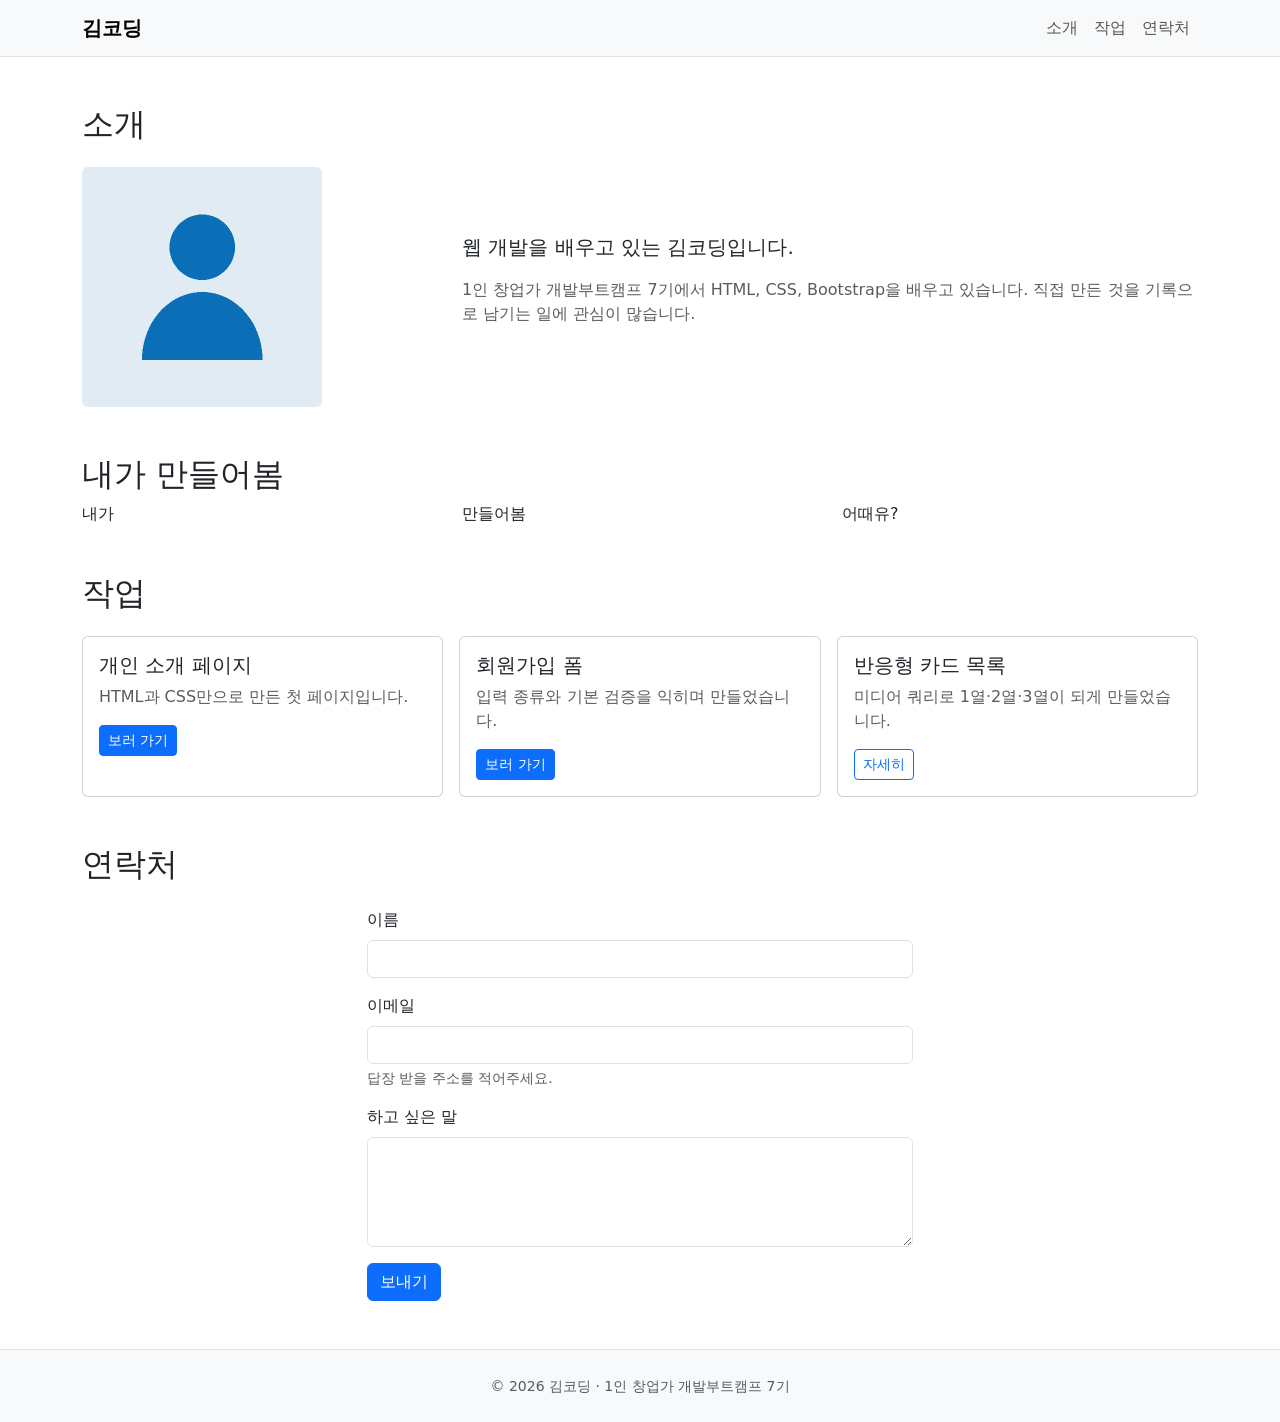
==== index.html @ a55539e7 "first commit" ====
<!doctype html>
<html lang="ko">
  <head>
    <meta charset="UTF-8" />
    <meta name="viewport" content="width=device-width, initial-scale=1.0" />
    <title>김코딩 — 소개</title>

    <!-- Bootstrap 먼저, 내 CSS는 그 뒤에 -->
    <link
      href="https://cdn.jsdelivr.net/npm/bootstrap@5.3.8/dist/css/bootstrap.min.css"
      rel="stylesheet"
    />
    <link href="style.css" rel="stylesheet" />
  </head>

  <body>
    <!-- ── Navbar : 992px 아래에서 접힙니다 ── -->
    <header>
      <nav class="navbar navbar-expand-lg bg-light border-bottom">
        <div class="container">
          <a class="navbar-brand fw-bold" href="#">김코딩</a>
          <button
            class="navbar-toggler"
            type="button"
            data-bs-toggle="collapse"
            data-bs-target="#menu"
            aria-controls="menu"
            aria-expanded="false"
            aria-label="메뉴 열기"
          >
            <span class="navbar-toggler-icon"></span>
          </button>
          <div class="collapse navbar-collapse" id="menu">
            <ul class="navbar-nav ms-auto">
              <li class="nav-item">
                <a class="nav-link" href="#intro">소개</a>
              </li>
              <li class="nav-item">
                <a class="nav-link" href="#works">작업</a>
              </li>
              <li class="nav-item">
                <a class="nav-link" href="#contact">연락처</a>
              </li>
            </ul>
          </div>
        </div>
      </nav>
    </header>

    <main>
      <!-- ── 소개 : 사진 4칸 + 글 8칸 ── -->
      <section id="intro" class="container my-5">
        <h2 class="mb-4">소개</h2>
        <div class="row g-4 align-items-center">
          <div class="col-12 col-md-4">
            <img
              src="me.jpg"
              alt="김코딩의 프로필 사진"
              class="img-fluid rounded"
              width="240"
              height="240"
            />
          </div>
          <div class="col-12 col-md-8">
            <p class="lead">웹 개발을 배우고 있는 김코딩입니다.</p>
            <p class="text-body-secondary">
              1인 창업가 개발부트캠프 7기에서 HTML, CSS, Bootstrap을 배우고
              있습니다. 직접 만든 것을 기록으로 남기는 일에 관심이 많습니다.
            </p>
          </div>
        </div>
      </section>
      <div class="container">
        <h2>내가 만들어봄</h2>
        <div class="row">
          <div class="col-12 col-md-6 col-lg-4">내가</div>
          <div class="col-12 col-md-6 col-lg-4">만들어봄</div>
          <div class="col-12 col-md-6 col-lg-4">어때유?</div>

        </div>
      </div>
      <!-- ── 작업 : 1열 → 2열 → 3열 ── -->
      <section id="works" class="container my-5">
        <h2 class="mb-4">작업</h2>
        <div class="row g-3">
          <div class="col-12 col-md-6 col-lg-4">
            <div class="card h-100">
              <div class="card-body">
                <h3 class="card-title h5">개인 소개 페이지</h3>
                <p class="card-text text-body-secondary">
                  HTML과 CSS만으로 만든 첫 페이지입니다.
                </p>
                <a href="#" class="btn btn-primary btn-sm">보러 가기</a>
              </div>
            </div>
          </div>
          <div class="col-12 col-md-6 col-lg-4">
            <div class="card h-100">
              <div class="card-body">
                <h3 class="card-title h5">회원가입 폼</h3>
                <p class="card-text text-body-secondary">
                  입력 종류와 기본 검증을 익히며 만들었습니다.
                </p>
                <a href="#" class="btn btn-primary btn-sm">보러 가기</a>
              </div>
            </div>
          </div>
          <div class="col-12 col-md-6 col-lg-4">
            <div class="card h-100">
              <div class="card-body">
                <h3 class="card-title h5">반응형 카드 목록</h3>
                <p class="card-text text-body-secondary">
                  미디어 쿼리로 1열·2열·3열이 되게 만들었습니다.
                </p>
                <button
                  class="btn btn-outline-primary btn-sm"
                  data-bs-toggle="modal"
                  data-bs-target="#detail"
                >
                  자세히
                </button>
              </div>
            </div>
          </div>
        </div>
      </section>

      <!-- ── 연락처 : 넓은 화면에서 가운데 ── -->
      <section id="contact" class="container my-5">
        <h2 class="mb-4">연락처</h2>
        <div class="row">
          <div class="col-12 col-lg-6 mx-auto">
            <form>
              <div class="mb-3">
                <label for="name" class="form-label">이름</label>
                <input
                  type="text"
                  class="form-control"
                  id="name"
                  name="name"
                  required
                />
              </div>
              <div class="mb-3">
                <label for="email" class="form-label">이메일</label>
                <input
                  type="email"
                  class="form-control"
                  id="email"
                  name="email"
                  required
                />
                <div class="form-text">답장 받을 주소를 적어주세요.</div>
              </div>
              <div class="mb-3">
                <label for="message" class="form-label">하고 싶은 말</label>
                <textarea
                  class="form-control"
                  id="message"
                  name="message"
                  rows="4"
                ></textarea>
              </div>
              <button type="submit" class="btn btn-primary">보내기</button>
            </form>
          </div>
        </div>
      </section>
    </main>

    <footer class="bg-light border-top py-4">
      <div class="container text-center text-body-secondary">
        <small>© 2026 김코딩 · 1인 창업가 개발부트캠프 7기</small>
      </div>
    </footer>

    <!-- ── Modal : 버튼의 target과 id가 짝입니다 ── -->
    <div class="modal fade" id="detail" tabindex="-1" aria-hidden="true">
      <div class="modal-dialog">
        <div class="modal-content">
          <div class="modal-header">
            <h5 class="modal-title">반응형 카드 목록</h5>
            <button
              type="button"
              class="btn-close"
              data-bs-dismiss="modal"
              aria-label="닫기"
            ></button>
          </div>
          <div class="modal-body">
            <p class="mb-0">
              CSS Grid와 미디어 쿼리로 만들었습니다. 768px에서 2열, 1024px에서
              3열이 됩니다.
            </p>
          </div>
        </div>
      </div>
    </div>

    <!-- JS는 body 끝에 : Navbar 접힘과 Modal에 필요합니다 -->
    <script src="https://cdn.jsdelivr.net/npm/bootstrap@5.3.8/dist/js/bootstrap.bundle.min.js"></script>
  </body>
</html>
---- style.css ----
/* DAY08 — Bootstrap 위에 얹는 내 규칙
   Bootstrap 링크보다 뒤에 연결해야 이깁니다 (Day4 캐스케이딩) */

body {
  color: #1f2e3a;
}

/* 글줄이 너무 길어지지 않게 — Day6 마무리에서 넣었던 규칙 */
section p {
  max-width: 65ch;
}

/* 카드에서 테두리를 빼고 그림자로 띄웁니다 */
.card {
  border: 0;
  box-shadow: 0 2px 12px rgba(13, 33, 55, 0.07);
}

/* 소개 영역에만 옅은 배경 */
#intro {
  background-color: #f7f9fb;
  border-radius: 12px;
  padding: 2rem 1.5rem;
}

/* 키보드로 이동할 때 지금 어디인지 보이게 — Day6 마무리에서 넣었던 규칙 */
a:focus-visible,
button:focus-visible {
  outline: 2px solid #0b6fb8;
  outline-offset: 2px;
}
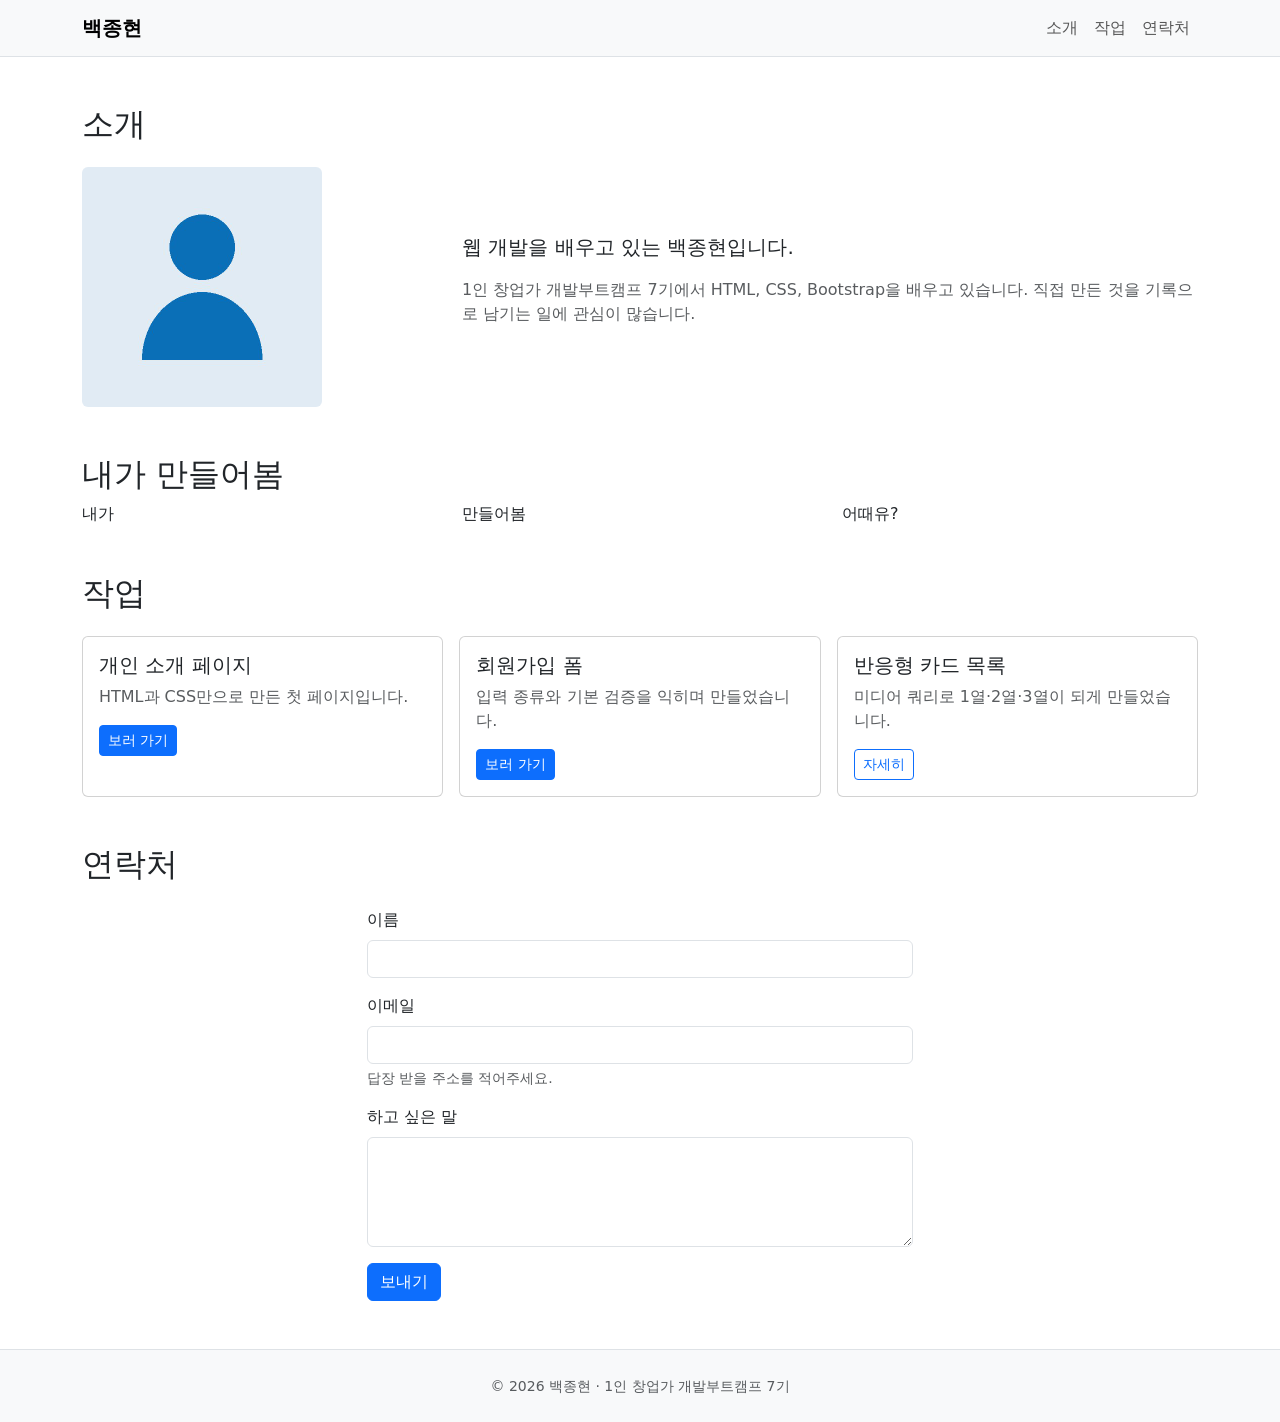
==== commit 9c267ed7: "naming" ====
--- a/index.html
+++ b/index.html
@@ -3,7 +3,7 @@
   <head>
     <meta charset="UTF-8" />
     <meta name="viewport" content="width=device-width, initial-scale=1.0" />
-    <title>김코딩 — 소개</title>
+    <title>백종현 — 소개</title>
 
     <!-- Bootstrap 먼저, 내 CSS는 그 뒤에 -->
     <link
@@ -18,7 +18,7 @@
     <header>
       <nav class="navbar navbar-expand-lg bg-light border-bottom">
         <div class="container">
-          <a class="navbar-brand fw-bold" href="#">김코딩</a>
+          <a class="navbar-brand fw-bold" href="#">백종현</a>
           <button
             class="navbar-toggler"
             type="button"
@@ -55,14 +55,14 @@
           <div class="col-12 col-md-4">
             <img
               src="me.jpg"
-              alt="김코딩의 프로필 사진"
+              alt="백종현의 프로필 사진"
               class="img-fluid rounded"
               width="240"
               height="240"
             />
           </div>
           <div class="col-12 col-md-8">
-            <p class="lead">웹 개발을 배우고 있는 김코딩입니다.</p>
+            <p class="lead">웹 개발을 배우고 있는 백종현입니다.</p>
             <p class="text-body-secondary">
               1인 창업가 개발부트캠프 7기에서 HTML, CSS, Bootstrap을 배우고
               있습니다. 직접 만든 것을 기록으로 남기는 일에 관심이 많습니다.
@@ -170,7 +170,7 @@
 
     <footer class="bg-light border-top py-4">
       <div class="container text-center text-body-secondary">
-        <small>© 2026 김코딩 · 1인 창업가 개발부트캠프 7기</small>
+        <small>© 2026 백종현 · 1인 창업가 개발부트캠프 7기</small>
       </div>
     </footer>
 
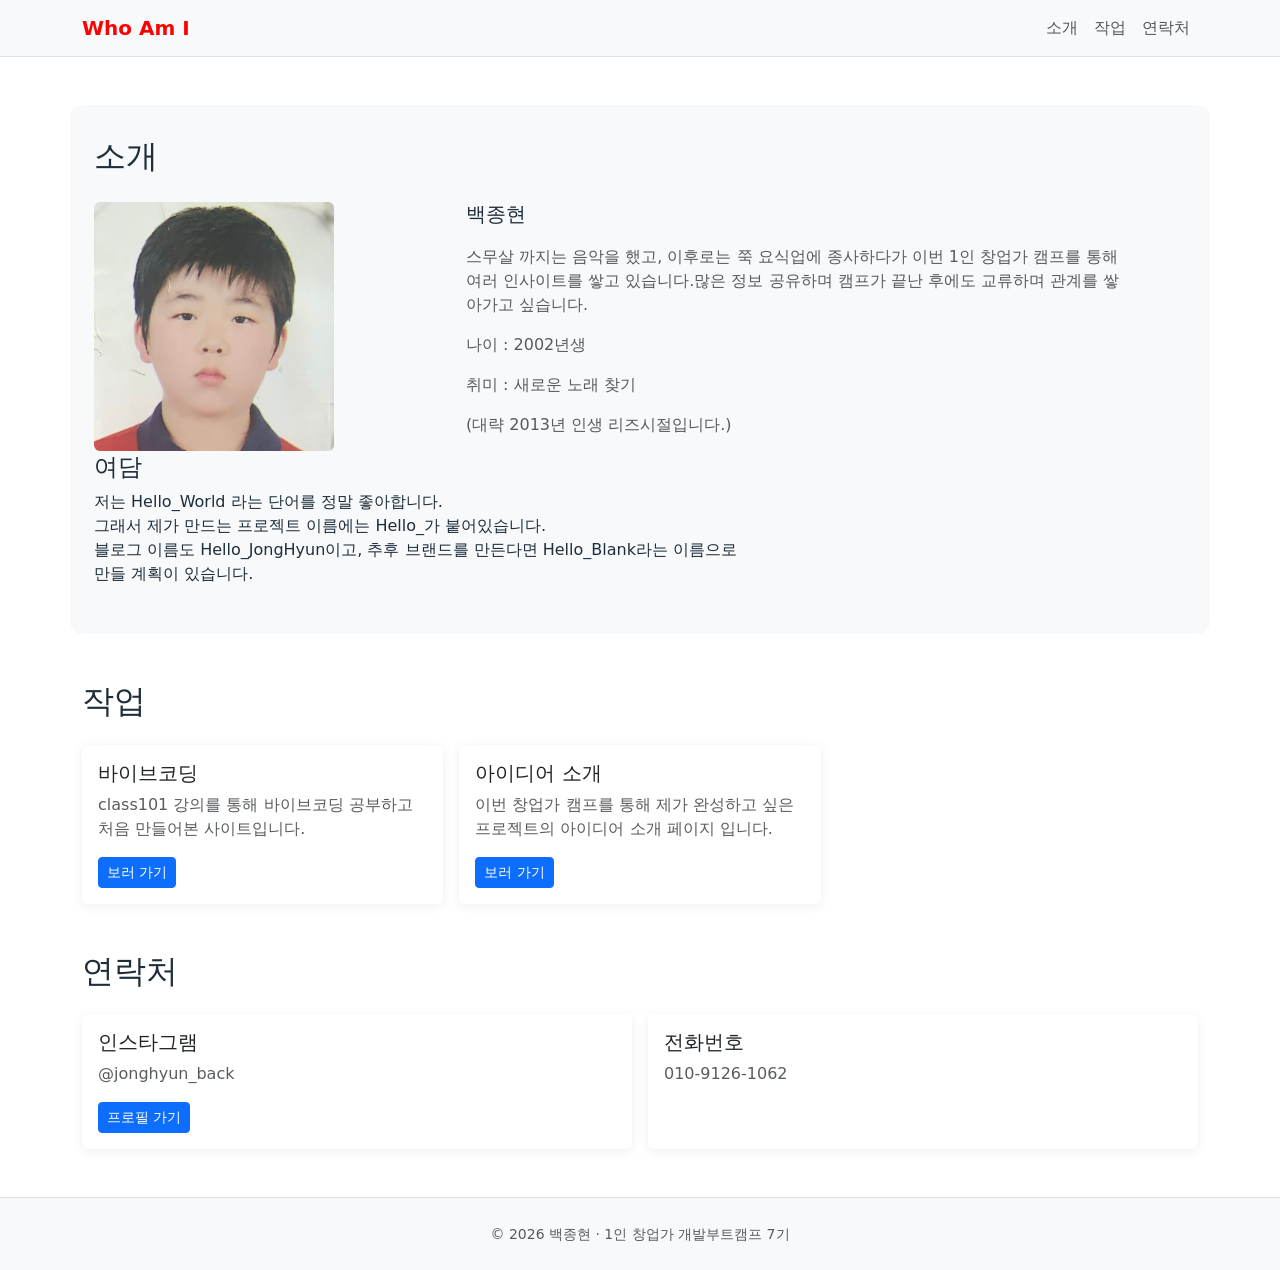
==== commit 5a991e99: "final" ====
--- a/index.html
+++ b/index.html
@@ -3,7 +3,7 @@
   <head>
     <meta charset="UTF-8" />
     <meta name="viewport" content="width=device-width, initial-scale=1.0" />
-    <title>백종현 — 소개</title>
+    <title>Who am I</title>
 
     <!-- Bootstrap 먼저, 내 CSS는 그 뒤에 -->
     <link
@@ -18,7 +18,7 @@
     <header>
       <nav class="navbar navbar-expand-lg bg-light border-bottom">
         <div class="container">
-          <a class="navbar-brand fw-bold" href="#">백종현</a>
+          <a class="navbar-brand fw-bold" href="#">Who Am I</a>
           <button
             class="navbar-toggler"
             type="button"
@@ -62,23 +62,27 @@
             />
           </div>
           <div class="col-12 col-md-8">
-            <p class="lead">웹 개발을 배우고 있는 백종현입니다.</p>
+            <p class="lead">백종현</p>
             <p class="text-body-secondary">
-              1인 창업가 개발부트캠프 7기에서 HTML, CSS, Bootstrap을 배우고
-              있습니다. 직접 만든 것을 기록으로 남기는 일에 관심이 많습니다.
+              스무살 까지는 음악을 했고, 이후로는 쭉 요식업에 종사하다가 이번
+              1인 창업가 캠프를 통해 여러 인사이트를 쌓고 있습니다.많은 정보 공유하며 캠프가 끝난 후에도 교류하며 관계를 쌓아가고 싶습니다.
             </p>
+            <p class="text-body-secondary">나이 : 2002년생</p>
+            <p class="text-body-secondary">취미 : 새로운 노래 찾기</p>
+            <p class="text-body-secondary">(대략 2013년 인생 리즈시절입니다.)</p>
           </div>
         </div>
+        <div>
+          <h4>
+            여담
+          </h4>
+          <p>
+            저는 Hello_World 라는 단어를 정말 좋아합니다.<br />그래서 제가 만드는 프로젝트 이름에는 Hello_가 붙어있습니다.
+            <br />블로그 이름도 Hello_JongHyun이고, 추후 브랜드를 만든다면 Hello_Blank라는 이름으로 만들 계획이 있습니다.
+          </p>
+        </div>
       </section>
-      <div class="container">
-        <h2>내가 만들어봄</h2>
-        <div class="row">
-          <div class="col-12 col-md-6 col-lg-4">내가</div>
-          <div class="col-12 col-md-6 col-lg-4">만들어봄</div>
-          <div class="col-12 col-md-6 col-lg-4">어때유?</div>
-
-        </div>
-      </div>
+      
       <!-- ── 작업 : 1열 → 2열 → 3열 ── -->
       <section id="works" class="container my-5">
         <h2 class="mb-4">작업</h2>
@@ -86,83 +90,52 @@
           <div class="col-12 col-md-6 col-lg-4">
             <div class="card h-100">
               <div class="card-body">
-                <h3 class="card-title h5">개인 소개 페이지</h3>
+                <h3 class="card-title h5">바이브코딩</h3>
                 <p class="card-text text-body-secondary">
-                  HTML과 CSS만으로 만든 첫 페이지입니다.
+                  class101 강의를 통해 바이브코딩 공부하고 처음 만들어본 사이트입니다.
                 </p>
-                <a href="#" class="btn btn-primary btn-sm">보러 가기</a>
+                <a href="https://hello-astrology.zep1063j.workers.dev/ko/" target="_blank" class="btn btn-primary btn-sm">보러 가기</a>
               </div>
             </div>
           </div>
           <div class="col-12 col-md-6 col-lg-4">
             <div class="card h-100">
               <div class="card-body">
-                <h3 class="card-title h5">회원가입 폼</h3>
+                <h3 class="card-title h5">아이디어 소개</h3>
                 <p class="card-text text-body-secondary">
-                  입력 종류와 기본 검증을 익히며 만들었습니다.
+                  이번 창업가 캠프를 통해 제가 완성하고 싶은 프로젝트의 아이디어 소개 페이지 입니다.
                 </p>
-                <a href="#" class="btn btn-primary btn-sm">보러 가기</a>
+                <a href="landing.html" target="_blank" class="btn btn-primary btn-sm">보러 가기</a>
               </div>
             </div>
           </div>
-          <div class="col-12 col-md-6 col-lg-4">
-            <div class="card h-100">
-              <div class="card-body">
-                <h3 class="card-title h5">반응형 카드 목록</h3>
-                <p class="card-text text-body-secondary">
-                  미디어 쿼리로 1열·2열·3열이 되게 만들었습니다.
-                </p>
-                <button
-                  class="btn btn-outline-primary btn-sm"
-                  data-bs-toggle="modal"
-                  data-bs-target="#detail"
-                >
-                  자세히
-                </button>
-              </div>
-            </div>
-          </div>
+          
         </div>
       </section>
 
       <!-- ── 연락처 : 넓은 화면에서 가운데 ── -->
       <section id="contact" class="container my-5">
         <h2 class="mb-4">연락처</h2>
-        <div class="row">
-          <div class="col-12 col-lg-6 mx-auto">
-            <form>
-              <div class="mb-3">
-                <label for="name" class="form-label">이름</label>
-                <input
-                  type="text"
-                  class="form-control"
-                  id="name"
-                  name="name"
-                  required
-                />
+        <div class="row g-3">
+          <div class="col-12 col-md-6 col-mg-4">
+            <div class="card h-100">
+              <div class="card-body">
+                <h3 class="card-title h5">인스타그램</h3>
+                <p class="card-text text-body-secondary">
+                  @jonghyun_back
+                </p>
+                <a href="https://www.instagram.com/jonghyun_back" target="_blank" class="btn btn-primary btn-sm">프로필 가기</a>
               </div>
-              <div class="mb-3">
-                <label for="email" class="form-label">이메일</label>
-                <input
-                  type="email"
-                  class="form-control"
-                  id="email"
-                  name="email"
-                  required
-                />
-                <div class="form-text">답장 받을 주소를 적어주세요.</div>
-              </div>
-              <div class="mb-3">
-                <label for="message" class="form-label">하고 싶은 말</label>
-                <textarea
-                  class="form-control"
-                  id="message"
-                  name="message"
-                  rows="4"
-                ></textarea>
-              </div>
-              <button type="submit" class="btn btn-primary">보내기</button>
-            </form>
+            </div>
+          </div>
+          <div class="col-12 col-md-6 col-mg-4">
+            <div class="card h-100">
+              <div class="card-body">
+                <h3 class="card-title h5">전화번호</h3>
+                <p class="card-text text-body-secondary">
+                  010-9126-1062
+                </p>
+            </div>
           </div>
         </div>
       </section>
@@ -174,29 +147,6 @@
       </div>
     </footer>
 
-    <!-- ── Modal : 버튼의 target과 id가 짝입니다 ── -->
-    <div class="modal fade" id="detail" tabindex="-1" aria-hidden="true">
-      <div class="modal-dialog">
-        <div class="modal-content">
-          <div class="modal-header">
-            <h5 class="modal-title">반응형 카드 목록</h5>
-            <button
-              type="button"
-              class="btn-close"
-              data-bs-dismiss="modal"
-              aria-label="닫기"
-            ></button>
-          </div>
-          <div class="modal-body">
-            <p class="mb-0">
-              CSS Grid와 미디어 쿼리로 만들었습니다. 768px에서 2열, 1024px에서
-              3열이 됩니다.
-            </p>
-          </div>
-        </div>
-      </div>
-    </div>
-
     <!-- JS는 body 끝에 : Navbar 접힘과 Modal에 필요합니다 -->
     <script src="https://cdn.jsdelivr.net/npm/bootstrap@5.3.8/dist/js/bootstrap.bundle.min.js"></script>
   </body>
--- a/style.css
+++ b/style.css
@@ -1,13 +1,20 @@
 /* DAY08 — Bootstrap 위에 얹는 내 규칙
    Bootstrap 링크보다 뒤에 연결해야 이깁니다 (Day4 캐스케이딩) */
 
+
 body {
+  /* background-color: rgb(94, 133, 226); */
   color: #1f2e3a;
 }
 
 /* 글줄이 너무 길어지지 않게 — Day6 마무리에서 넣었던 규칙 */
 section p {
   max-width: 65ch;
+}
+
+.navbar-brand {
+  color: red;
+  
 }
 
 /* 카드에서 테두리를 빼고 그림자로 띄웁니다 */
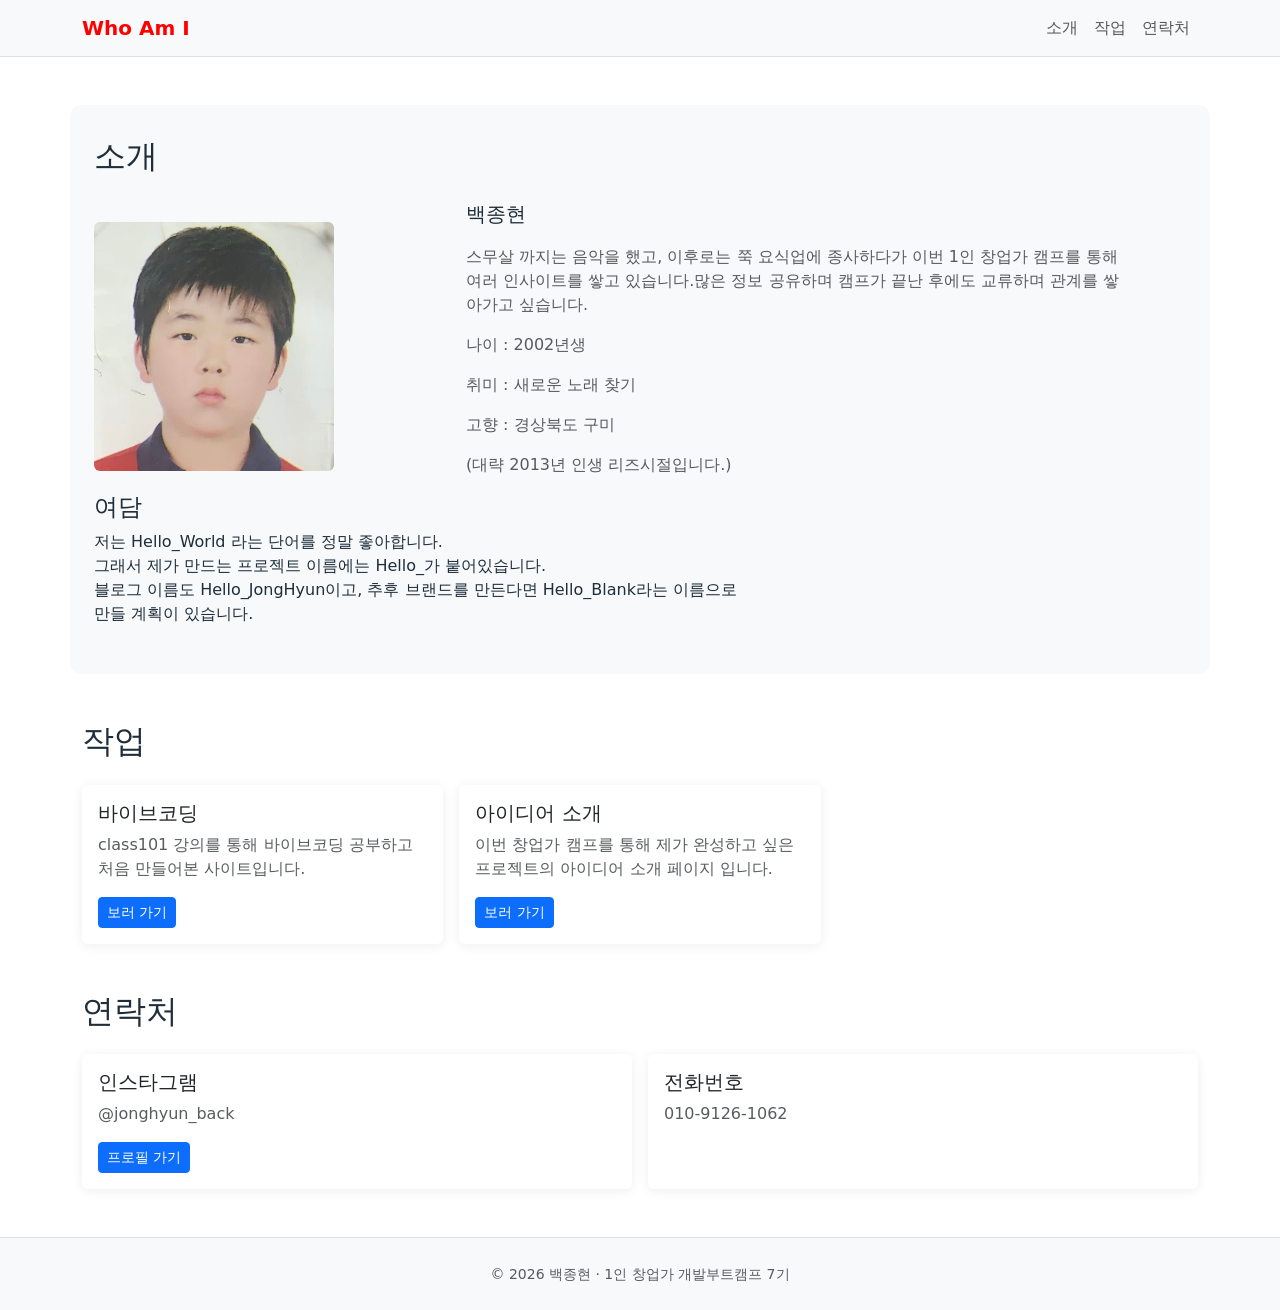
==== commit 592692cb: "고향 추가" ====
--- a/index.html
+++ b/index.html
@@ -69,6 +69,7 @@
             </p>
             <p class="text-body-secondary">나이 : 2002년생</p>
             <p class="text-body-secondary">취미 : 새로운 노래 찾기</p>
+            <p class="text-body-secondary">고향 : 경상북도 구미</p>
             <p class="text-body-secondary">(대략 2013년 인생 리즈시절입니다.)</p>
           </div>
         </div>
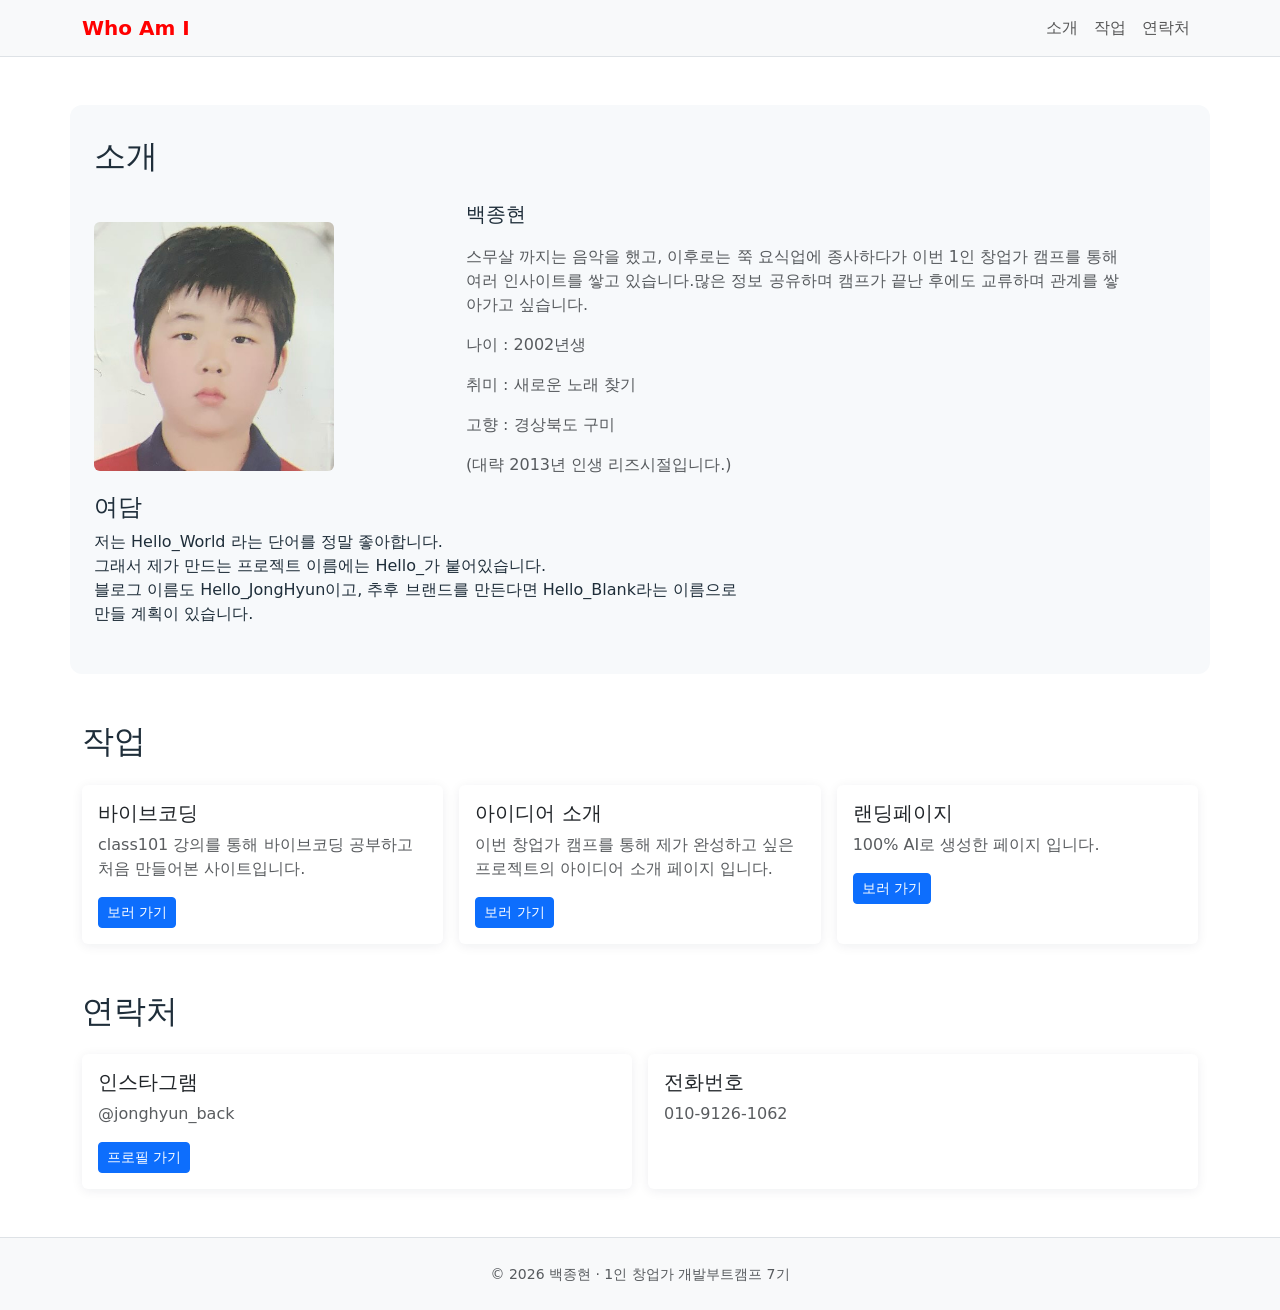
==== commit 695da725: "landing page url add" ====
--- a/index.html
+++ b/index.html
@@ -110,7 +110,17 @@
               </div>
             </div>
           </div>
-          
+          <div class="col-12 col-md-6 col-lg-4">
+            <div class="card h-100">
+              <div class="card-body">
+                <h3 class="card-title h5">랜딩페이지</h3>
+                <p class="card-text text-body-secondary">
+                  100% AI로 생성한 페이지 입니다.
+                </p>
+                <a href="https://zep1063j-dotcom.github.io/hello_archive/" target="_blank" class="btn btn-primary btn-sm">보러 가기</a>
+              </div>
+            </div>
+          </div>
         </div>
       </section>
 
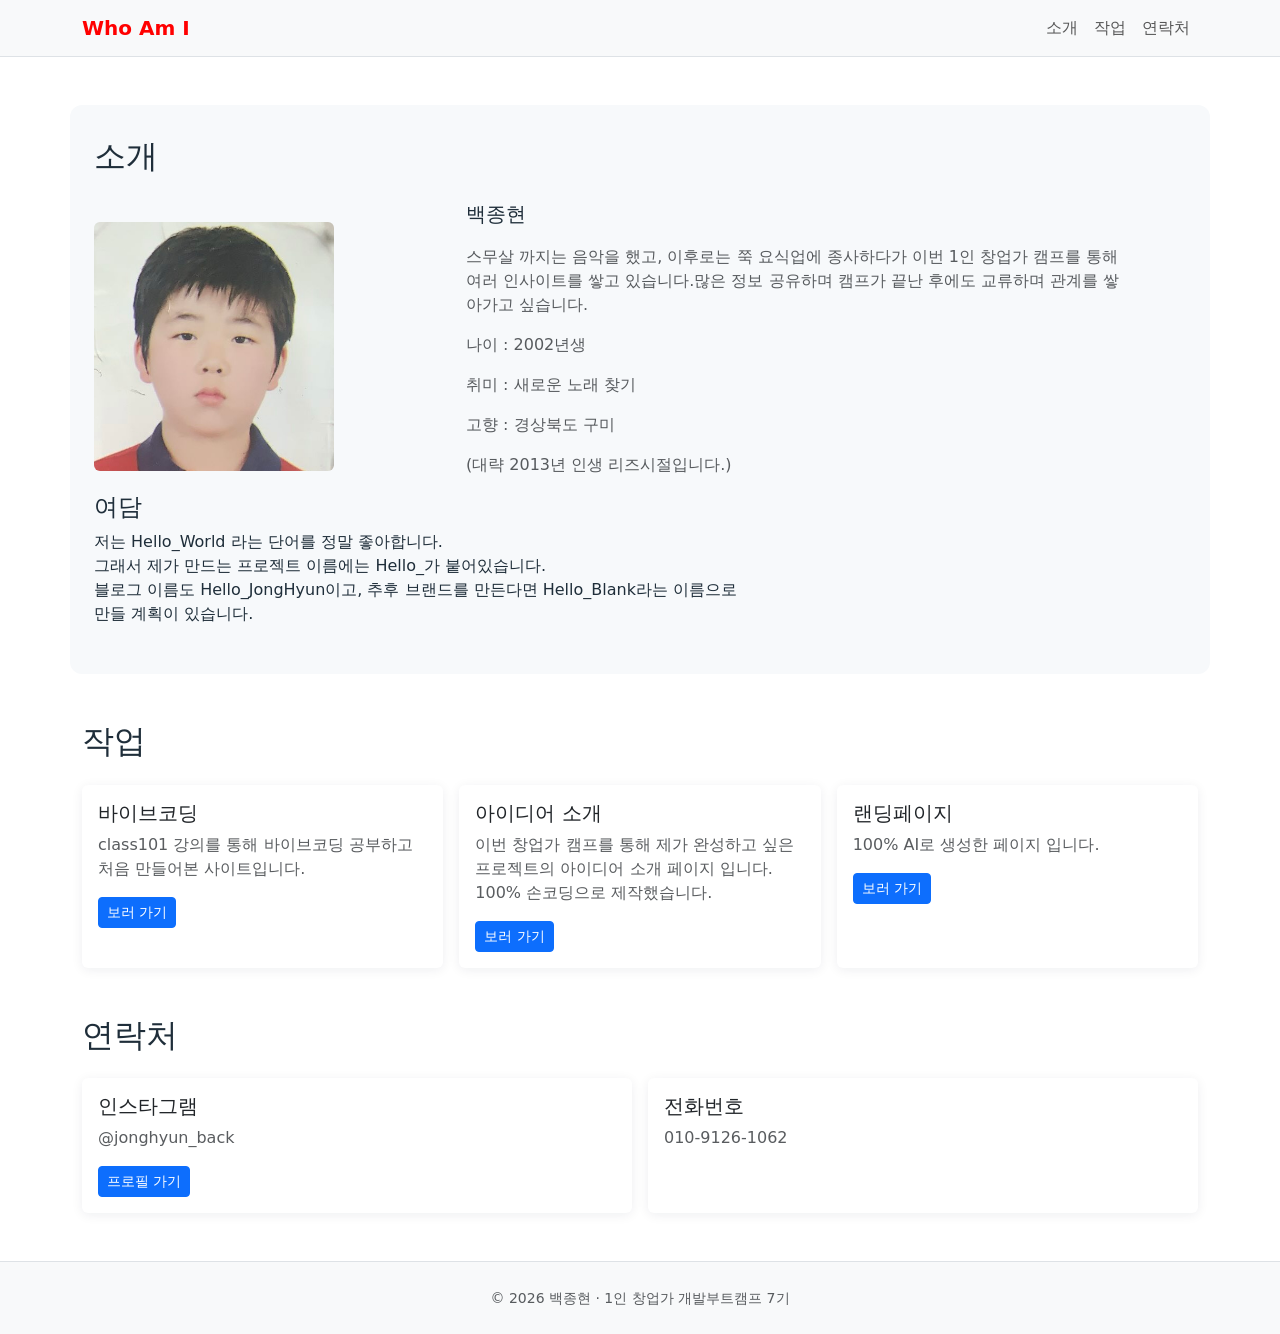
==== commit ce7ad76d: "card text add" ====
--- a/index.html
+++ b/index.html
@@ -104,7 +104,7 @@
               <div class="card-body">
                 <h3 class="card-title h5">아이디어 소개</h3>
                 <p class="card-text text-body-secondary">
-                  이번 창업가 캠프를 통해 제가 완성하고 싶은 프로젝트의 아이디어 소개 페이지 입니다.
+                  이번 창업가 캠프를 통해 제가 완성하고 싶은 프로젝트의 아이디어 소개 페이지 입니다. 100% 손코딩으로 제작했습니다.
                 </p>
                 <a href="landing.html" target="_blank" class="btn btn-primary btn-sm">보러 가기</a>
               </div>
